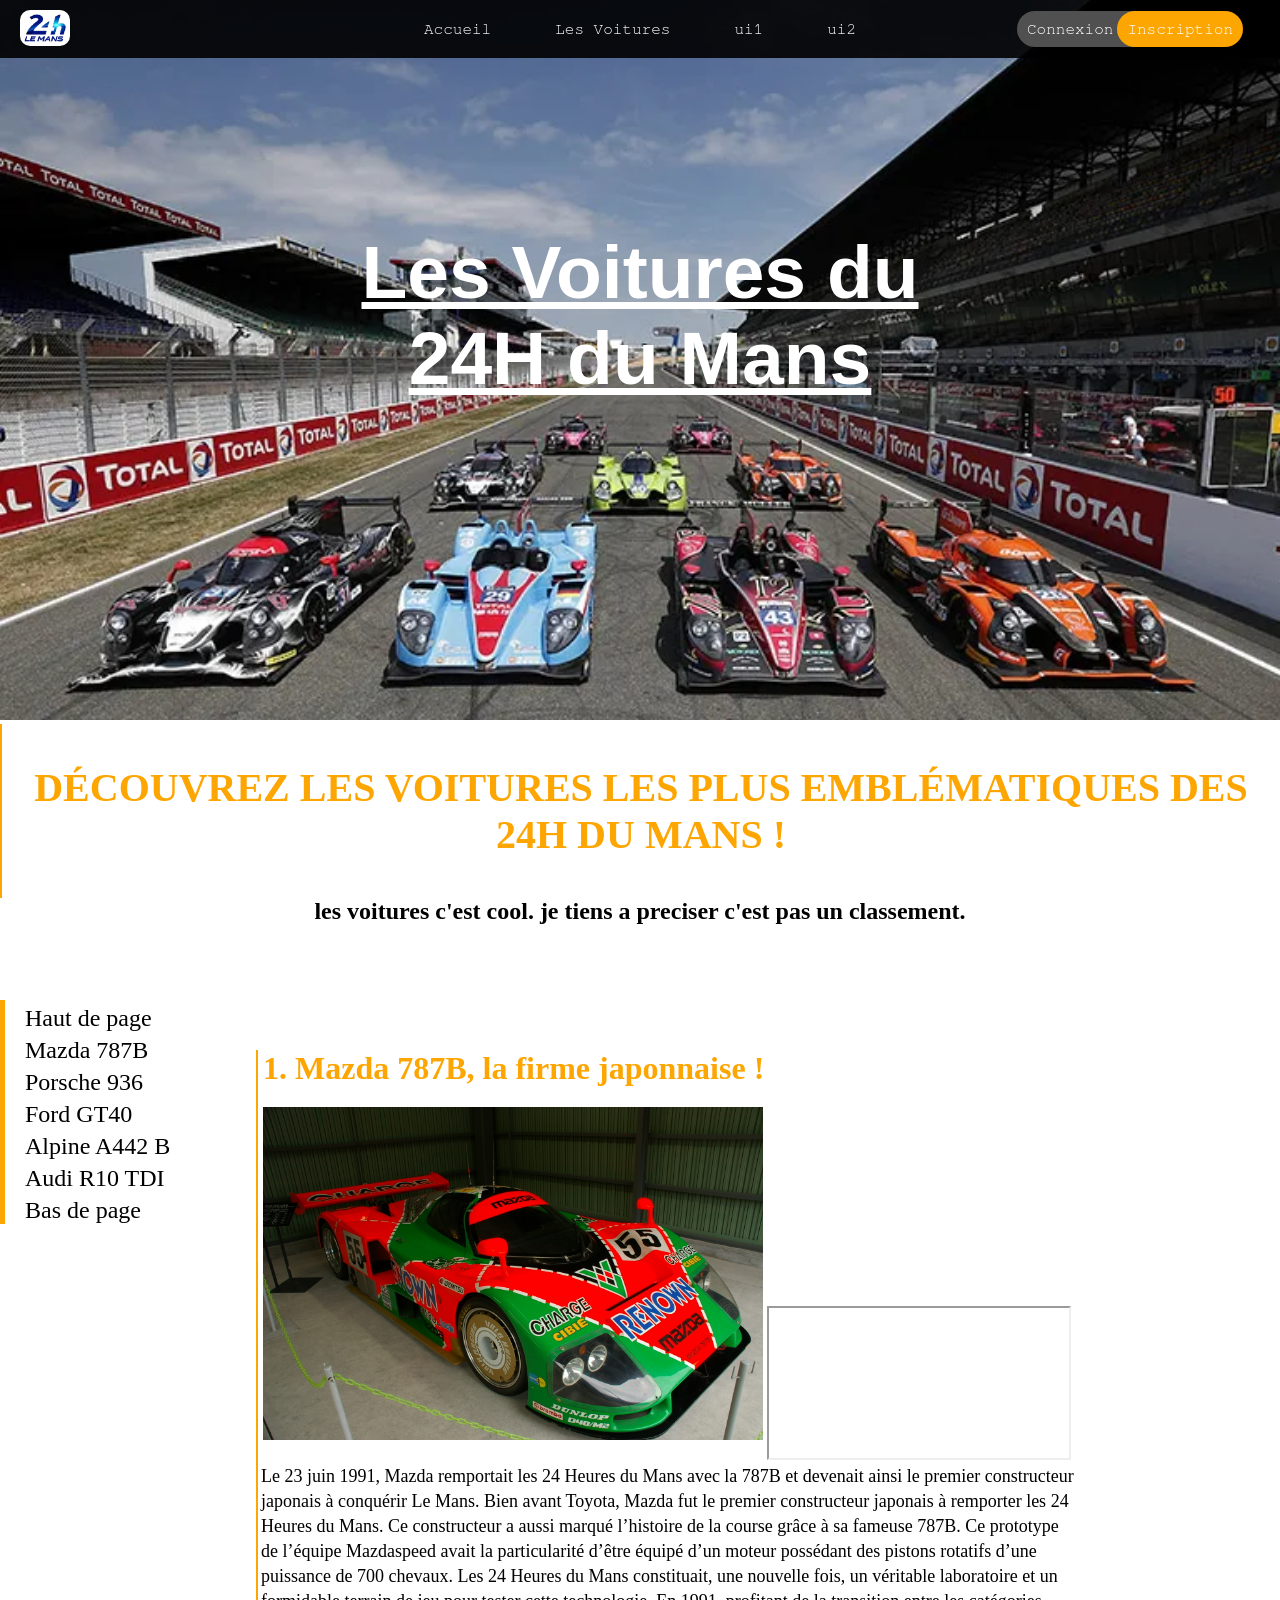
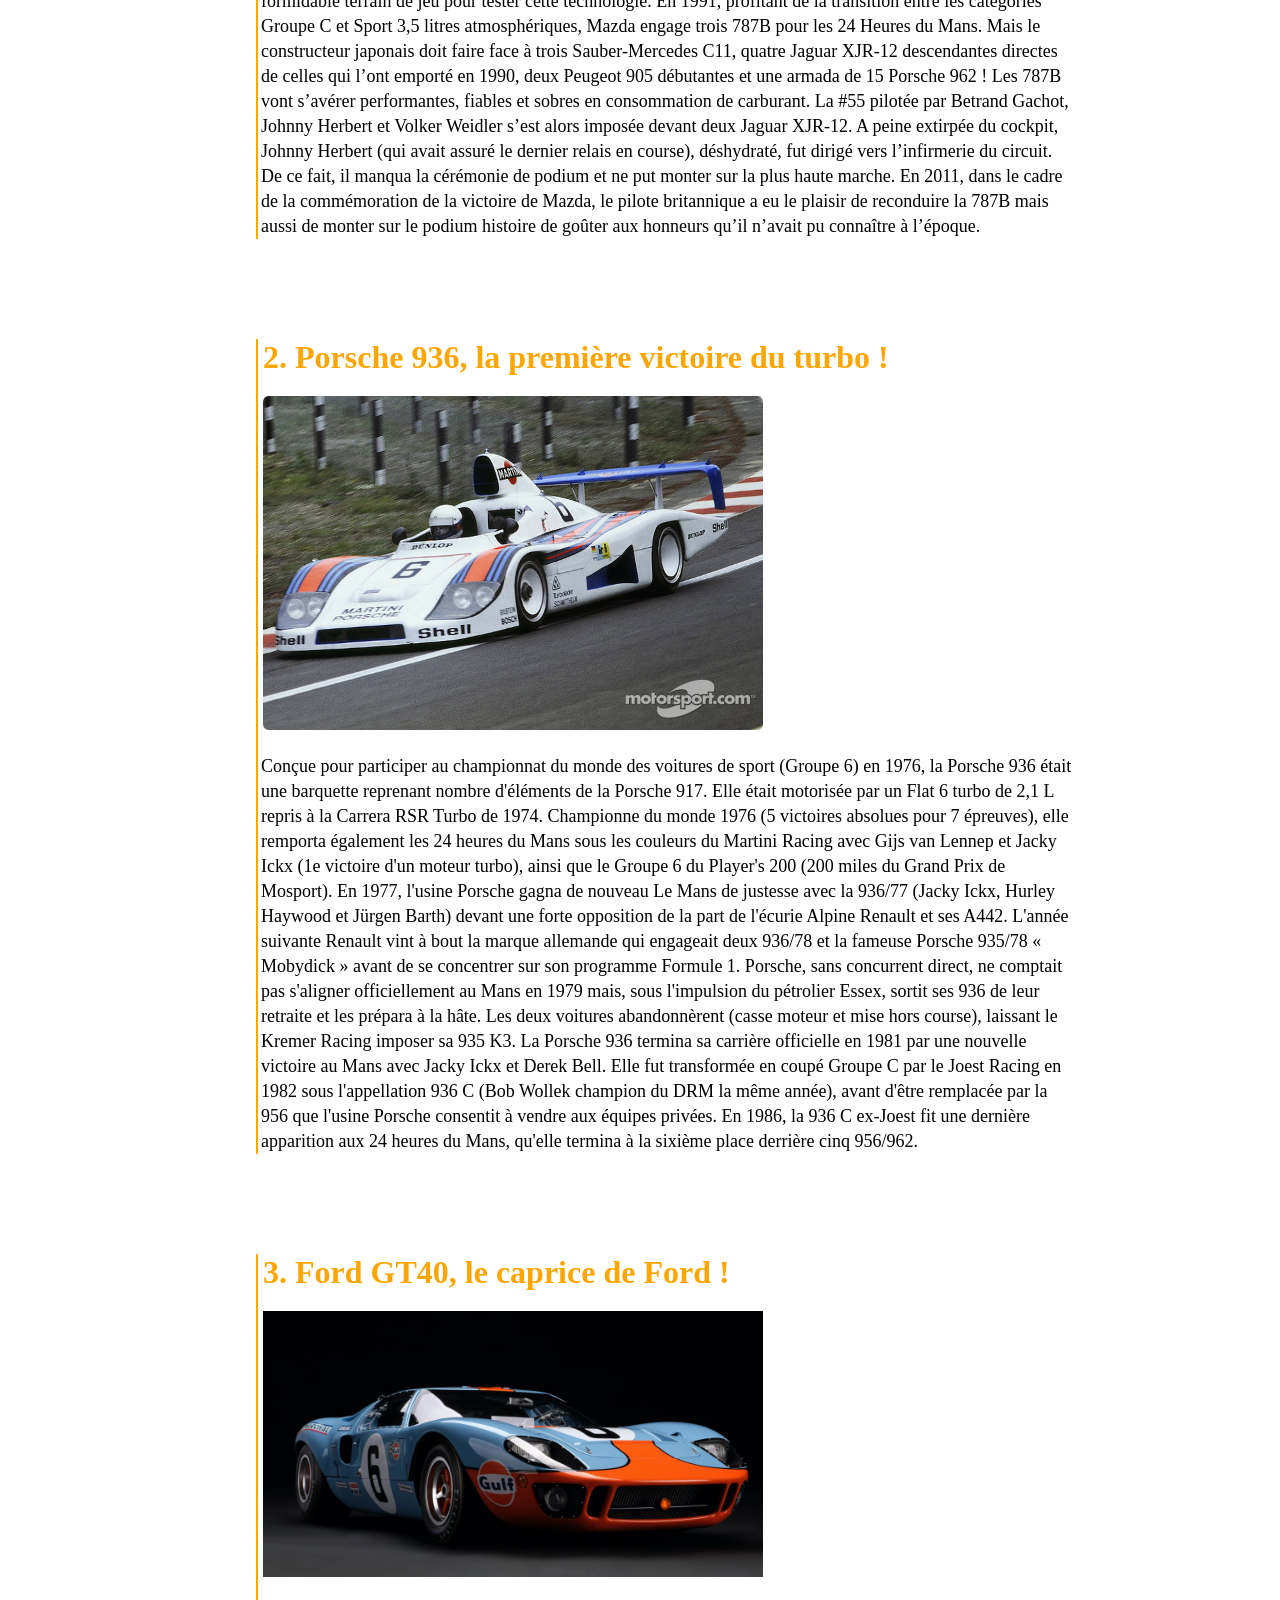
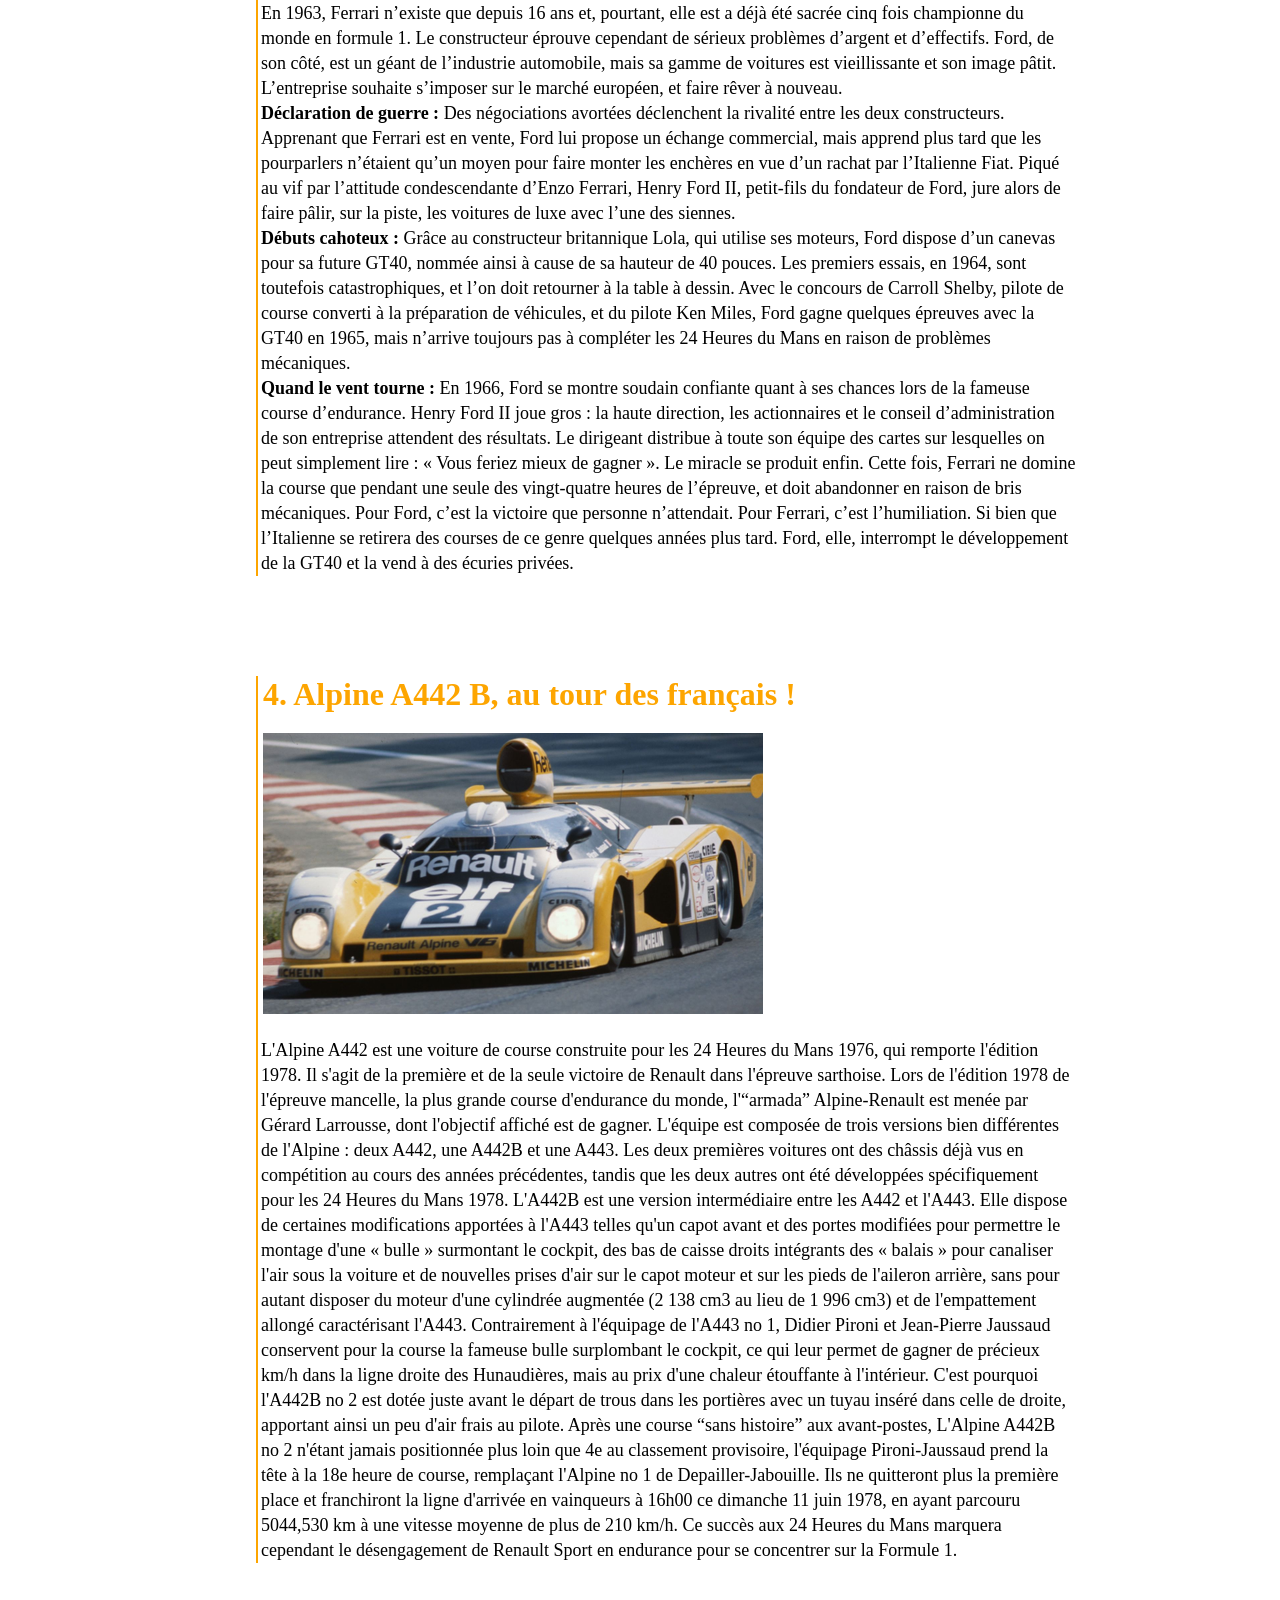
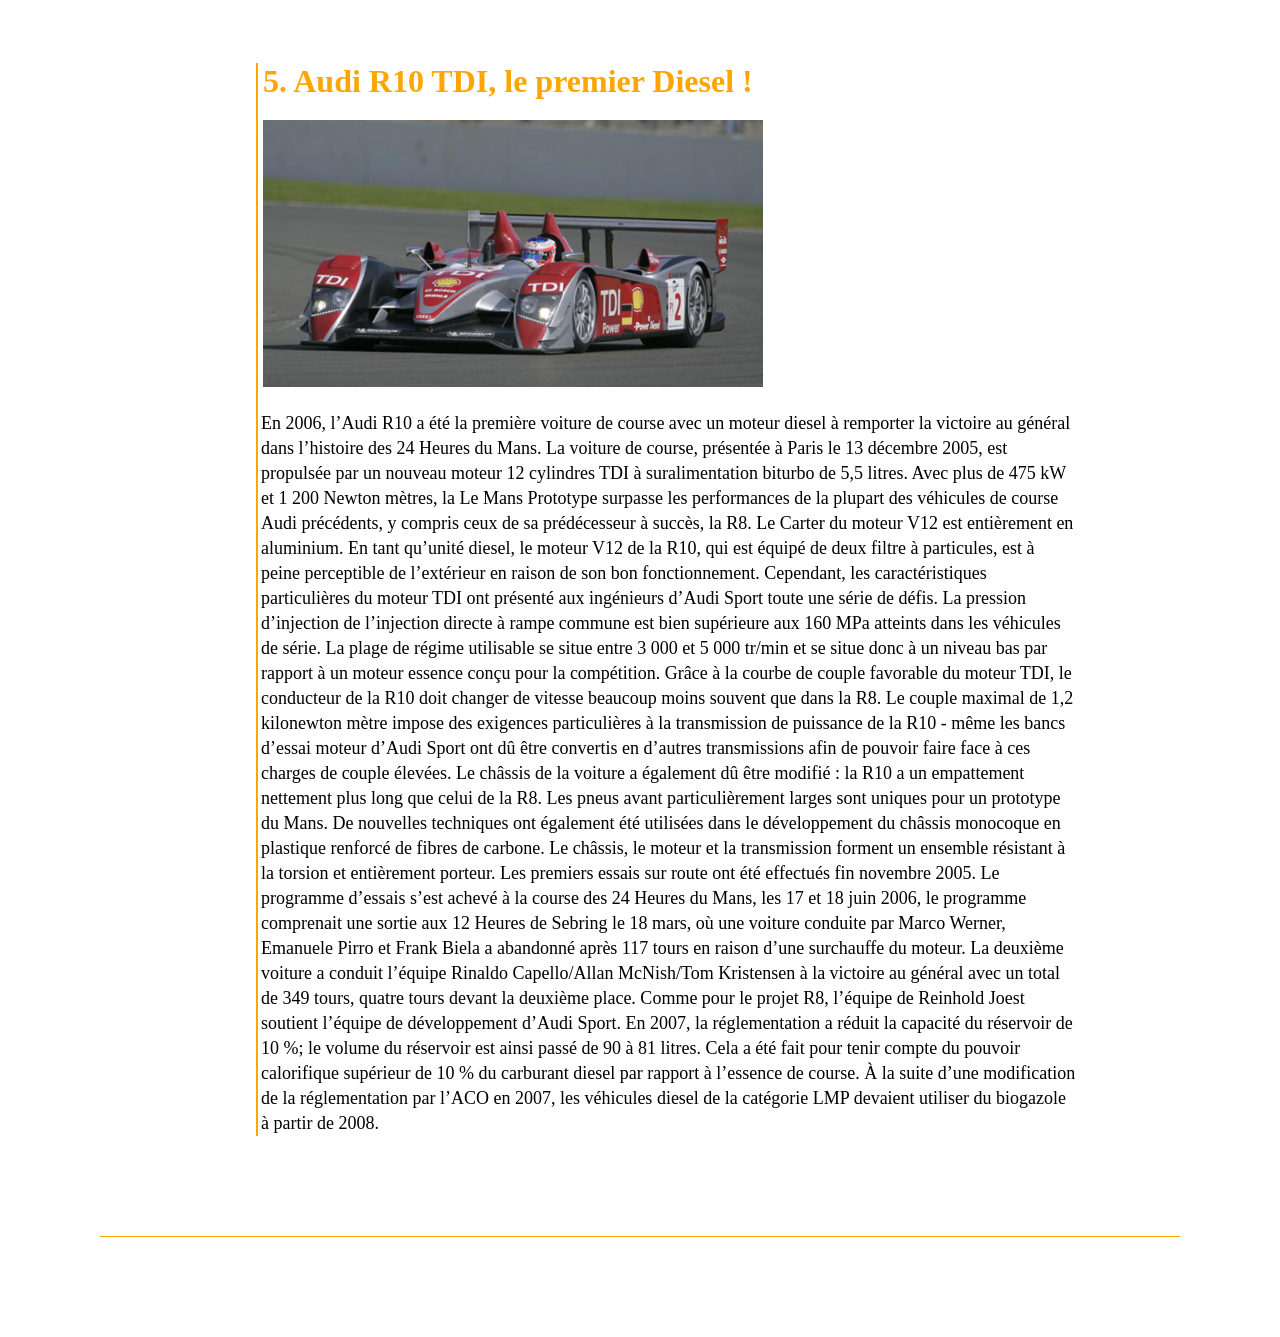
==== index2.html @ d3fdbf61 "Add files via upload" ====
<!DOCTYPE html>
<html lang="en">
<head>
    <link rel="icon" type="image/jpg" href="images/icone.jpg">

    <meta charset="UTF-8">
    <meta name="viewport" content="width=device-width, initial-scale=1.0">
    <link rel="stylesheet" href="Styles/hmm.css">
    <title>Les Voitures</title>
</head>
    <body>
        <nav class="barre_menu">
            <img id="logo_barre" src="images/icone.jpg">
            <a class="menu" href="index.html">Accueil</a>
            <a class="menu" href="index2.html">Les Voitures</a>
            <a class="menu" href="index3.html">ui1</a>
            <a class="menu" href="index4.html">ui2</a>
            <div class="formulaire">
                <a id="log_in" href="index_connexion.html">Connexion</a>
                <a id="sign_up" href="index_inscription.html">Inscription</a>
            </div>
        </nav>
    <div class="Page">
        <img class="img_page" src="images/Voituresfond.webp">
        <h1 class="titre"><strong>Les Voitures du 24H du Mans</strong></h1>
        <h2 class="sous_titre">DÉCOUVREZ LES VOITURES LES PLUS EMBLÉMATIQUES DES 24H DU MANS !</h2>
        <p class="sous_para"><strong>les voitures c'est cool. je tiens a preciser c'est pas un classement.</strong></p1>

    </div>
    <div class="sommaire">
        <a href="#">Haut de page</a>
        <a href="#voiture1">Mazda 787B</a>
        <a href="#voiture2">Porsche 936</a>
        <a href="#voiture3">Ford GT40</a>
        <a href="#voiture4">Alpine A442 B</a>
        <a href="#voiture5">Audi R10 TDI</a>
        <a href="#bas">Bas de page</a>  
    </div>

    <main id="voitures">
        <article id="voiture1">
            <h3 class="para_titre" >1. Mazda 787B, la firme japonnaise !</h3>
            <img class="img_voitures" src="images/Mazda_787B.jpg">
            <iframe src=""></iframe>
                <p class="para">Le 23 juin 1991, Mazda remportait les 24 Heures du Mans avec la 787B et devenait ainsi le premier constructeur japonais à conquérir Le Mans.
                    Bien avant Toyota, Mazda fut le premier constructeur japonais à remporter les 24 Heures du Mans. Ce constructeur a aussi marqué l’histoire de la course grâce à sa fameuse 787B. Ce prototype de l’équipe Mazdaspeed avait la particularité d’être équipé d’un moteur possédant des pistons rotatifs d’une puissance de 700 chevaux. Les 24 Heures du Mans constituait, une nouvelle fois, un véritable laboratoire et un formidable terrain de jeu pour tester cette technologie.
                    En 1991, profitant de la transition entre les catégories Groupe C et Sport 3,5 litres atmosphériques, Mazda engage trois 787B pour les 24 Heures du Mans. Mais le constructeur japonais doit faire face à trois Sauber-Mercedes C11, quatre Jaguar XJR-12 descendantes directes de celles qui l’ont emporté en 1990, deux Peugeot 905 débutantes et une armada de 15 Porsche 962 ! Les 787B vont s’avérer performantes, fiables et sobres en consommation de carburant. La #55 pilotée par Betrand Gachot, Johnny Herbert et Volker Weidler s’est alors imposée devant deux Jaguar XJR-12. A peine extirpée du cockpit, Johnny Herbert (qui avait assuré le dernier relais en course), déshydraté, fut dirigé vers l’infirmerie du circuit. De ce fait, il manqua la cérémonie de podium et ne put monter sur la plus haute marche. En 2011, dans le cadre de la commémoration de la victoire de Mazda, le pilote britannique a eu le plaisir de reconduire la 787B mais aussi de monter sur le podium histoire de goûter aux honneurs qu’il n’avait pu connaître à l’époque.
             </p>
        </article>

        <article id="voiture2">
            <h3 class="para_titre" >2. Porsche 936, la première victoire du turbo !</h3>
            <img class="img_voitures" src="images/porsche_936.jpg">
                <p class="para">Conçue pour participer au championnat du monde des voitures de sport (Groupe 6) en 1976, la Porsche 936 était une barquette reprenant nombre d'éléments de la Porsche 917.

                    Elle était motorisée par un Flat 6 turbo de 2,1 L repris à la Carrera RSR Turbo de 1974. Championne du monde 1976 (5 victoires absolues pour 7 épreuves), elle remporta également les 24 heures du Mans sous les couleurs du Martini Racing avec Gijs van Lennep et Jacky Ickx (1e victoire d'un moteur turbo), ainsi que le Groupe 6 du Player's 200 (200 miles du Grand Prix de Mosport).
                    
                    En 1977, l'usine Porsche gagna de nouveau Le Mans de justesse avec la 936/77 (Jacky Ickx, Hurley Haywood et Jürgen Barth) devant une forte opposition de la part de l'écurie Alpine Renault et ses A442. L'année suivante Renault vint à bout la marque allemande qui engageait deux 936/78 et la fameuse Porsche 935/78 « Mobydick » avant de se concentrer sur son programme Formule 1.
                    
                    Porsche, sans concurrent direct, ne comptait pas s'aligner officiellement au Mans en 1979 mais, sous l'impulsion du pétrolier Essex, sortit ses 936 de leur retraite et les prépara à la hâte. Les deux voitures abandonnèrent (casse moteur et mise hors course), laissant le Kremer Racing imposer sa 935 K3.
                    
                    La Porsche 936 termina sa carrière officielle en 1981 par une nouvelle victoire au Mans avec Jacky Ickx et Derek Bell. Elle fut transformée en coupé Groupe C par le Joest Racing en 1982 sous l'appellation 936 C (Bob Wollek champion du DRM la même année), avant d'être remplacée par la 956 que l'usine Porsche consentit à vendre aux équipes privées.
                    
                    En 1986, la 936 C ex-Joest fit une dernière apparition aux 24 heures du Mans, qu'elle termina à la sixième place derrière cinq 956/962.

                </p>
        </article>

        <article id="voiture3">
            <h3 class="para_titre" >3. Ford GT40, le caprice de Ford !</h3>
            <img class="img_voitures" src="images/ford_gt40.jpg">
                <p class="para">En 1963, Ferrari n’existe que depuis 16 ans et, pourtant, elle est a déjà été sacrée cinq fois championne du monde en formule 1. Le constructeur éprouve cependant de sérieux problèmes d’argent et d’effectifs.

                    Ford, de son côté, est un géant de l’industrie automobile, mais sa gamme de voitures est vieillissante et son image pâtit. L’entreprise souhaite s’imposer sur le marché européen, et faire rêver à nouveau.
                    <br>
                    <strong>Déclaration de guerre : </strong>
                    Des négociations avortées déclenchent la rivalité entre les deux constructeurs. Apprenant que Ferrari est en vente, Ford lui propose un échange commercial, mais apprend plus tard que les pourparlers n’étaient qu’un moyen pour faire monter les enchères en vue d’un rachat par l’Italienne Fiat. Piqué au vif par l’attitude condescendante d’Enzo Ferrari, Henry Ford II, petit-fils du fondateur de Ford, jure alors de faire pâlir, sur la piste, les voitures de luxe avec l’une des siennes.
                    <br>
                    <strong>Débuts cahoteux : </strong>
                    Grâce au constructeur britannique Lola, qui utilise ses moteurs, Ford dispose d’un canevas pour sa future GT40, nommée ainsi à cause de sa hauteur de 40 pouces. Les premiers essais, en 1964, sont toutefois catastrophiques, et l’on doit retourner à la table à dessin.
                    
                    Avec le concours de Carroll Shelby, pilote de course converti à la préparation de véhicules, et du pilote Ken Miles, Ford gagne quelques épreuves avec la GT40 en 1965, mais n’arrive toujours pas à compléter les 24 Heures du Mans en raison de problèmes mécaniques.
                    <br>
                    <strong>Quand le vent tourne : </strong> 
                    En 1966, Ford se montre soudain confiante quant à ses chances lors de la fameuse course d’endurance. Henry Ford II joue gros : la haute direction, les actionnaires et le conseil d’administration de son entreprise attendent des résultats. Le dirigeant distribue à toute son équipe des cartes sur lesquelles on peut simplement lire : « Vous feriez mieux de gagner ».
                    
                    Le miracle se produit enfin. Cette fois, Ferrari ne domine la course que pendant une seule des vingt-quatre heures de l’épreuve, et doit abandonner en raison de bris mécaniques. Pour Ford, c’est la victoire que personne n’attendait. Pour Ferrari, c’est l’humiliation. Si bien que l’Italienne se retirera des courses de ce genre quelques années plus tard.
                    
                    Ford, elle, interrompt le développement de la GT40 et la vend à des écuries privées.
                    
                </p>
        </article>

        <article id="voiture4">
            <h3 class="para_titre" >4. Alpine A442 B, au tour des français !</h3>
            <img class="img_voitures" src="images/Alpine_A442B.jpg">
                <p class="para">L'Alpine A442 est une voiture de course construite pour les 24 Heures du Mans 1976, qui remporte l'édition 1978. Il s'agit de la première et de la seule victoire de Renault dans l'épreuve sarthoise.

                    Lors de l'édition 1978 de l'épreuve mancelle, la plus grande course d'endurance du monde, l'“armada” Alpine-Renault est menée par Gérard Larrousse, dont l'objectif affiché est de gagner. L'équipe est composée de trois versions bien différentes de l'Alpine : deux A442, une A442B et une A443. Les deux premières voitures ont des châssis déjà vus en compétition au cours des années précédentes, tandis que les deux autres ont été développées spécifiquement pour les 24 Heures du Mans 1978.
                    
                    L'A442B est une version intermédiaire entre les A442 et l'A443. Elle dispose de certaines modifications apportées à l'A443 telles qu'un capot avant et des portes modifiées pour permettre le montage d'une « bulle » surmontant le cockpit, des bas de caisse droits intégrants des « balais » pour canaliser l'air sous la voiture et de nouvelles prises d'air sur le capot moteur et sur les pieds de l'aileron arrière, sans pour autant disposer du moteur d'une cylindrée augmentée (2 138 cm3 au lieu de 1 996 cm3) et de l'empattement allongé caractérisant l'A443.
                    
                    Contrairement à l'équipage de l'A443 no 1, Didier Pironi et Jean-Pierre Jaussaud conservent pour la course la fameuse bulle surplombant le cockpit, ce qui leur permet de gagner de précieux km/h dans la ligne droite des Hunaudières, mais au prix d'une chaleur étouffante à l'intérieur. C'est pourquoi l'A442B no 2 est dotée juste avant le départ de trous dans les portières avec un tuyau inséré dans celle de droite, apportant ainsi un peu d'air frais au pilote.
                    
                    Après une course “sans histoire” aux avant-postes, L'Alpine A442B no 2 n'étant jamais positionnée plus loin que 4e au classement provisoire, l'équipage Pironi-Jaussaud prend la tête à la 18e heure de course, remplaçant l'Alpine no 1 de Depailler-Jabouille. Ils ne quitteront plus la première place et franchiront la ligne d'arrivée en vainqueurs à 16h00 ce dimanche 11 juin 1978, en ayant parcouru 5044,530 km à une vitesse moyenne de plus de 210 km/h. Ce succès aux 24 Heures du Mans marquera cependant le désengagement de Renault Sport en endurance pour se concentrer sur la Formule 1.
                    
                </p>
        </article>

        <article id="voiture5">
            <h3 class="para_titre" >5. Audi R10 TDI, le premier Diesel !</h3>
            <img class="img_voitures" src="images/Audi_R10TDI.jpg">
                <p class="para">En 2006, l’Audi R10 a été la première voiture de course avec un moteur diesel à remporter la victoire au général dans l’histoire des 24 Heures du Mans. La voiture de course, présentée à Paris le 13 décembre 2005, est propulsée par un nouveau moteur 12 cylindres TDI à suralimentation biturbo de 5,5 litres. Avec plus de 475 kW et 1 200 Newton mètres, la Le Mans Prototype surpasse les performances de la plupart des véhicules de course Audi précédents, y compris ceux de sa prédécesseur à succès, la R8. Le Carter du moteur V12 est entièrement en aluminium.

                    En tant qu’unité diesel, le moteur V12 de la R10, qui est équipé de deux filtre à particules, est à peine perceptible de l’extérieur en raison de son bon fonctionnement. Cependant, les caractéristiques particulières du moteur TDI ont présenté aux ingénieurs d’Audi Sport toute une série de défis. La pression d’injection de l’injection directe à rampe commune est bien supérieure aux 160 MPa atteints dans les véhicules de série. La plage de régime utilisable se situe entre 3 000 et 5 000 tr/min et se situe donc à un niveau bas par rapport à un moteur essence conçu pour la compétition. Grâce à la courbe de couple favorable du moteur TDI, le conducteur de la R10 doit changer de vitesse beaucoup moins souvent que dans la R8.
                    
                    Le couple maximal de 1,2 kilonewton mètre impose des exigences particulières à la transmission de puissance de la R10 - même les bancs d’essai moteur d’Audi Sport ont dû être convertis en d’autres transmissions afin de pouvoir faire face à ces charges de couple élevées.
                    
                    Le châssis de la voiture a également dû être modifié : la R10 a un empattement nettement plus long que celui de la R8. Les pneus avant particulièrement larges sont uniques pour un prototype du Mans. De nouvelles techniques ont également été utilisées dans le développement du châssis monocoque en plastique renforcé de fibres de carbone. Le châssis, le moteur et la transmission forment un ensemble résistant à la torsion et entièrement porteur.
                    
                    Les premiers essais sur route ont été effectués fin novembre 2005. Le programme d’essais s’est achevé à la course des 24 Heures du Mans, les 17 et 18 juin 2006, le programme comprenait une sortie aux 12 Heures de Sebring le 18 mars, où une voiture conduite par Marco Werner, Emanuele Pirro et Frank Biela a abandonné après 117 tours en raison d’une surchauffe du moteur. La deuxième voiture a conduit l’équipe Rinaldo Capello/Allan McNish/Tom Kristensen à la victoire au général avec un total de 349 tours, quatre tours devant la deuxième place. Comme pour le projet R8, l’équipe de Reinhold Joest soutient l’équipe de développement d’Audi Sport.
                    
                    En 2007, la réglementation a réduit la capacité du réservoir de 10 %; le volume du réservoir est ainsi passé de 90 à 81 litres. Cela a été fait pour tenir compte du pouvoir calorifique supérieur de 10 % du carburant diesel par rapport à l’essence de course. À la suite d’une modification de la réglementation par l’ACO en 2007, les véhicules diesel de la catégorie LMP devaient utiliser du biogazole à partir de 2008.
                    
                </p>
        </article>

        <!-- <article id="voiture2">
            <h3 class="para_titre" >1. Mazda 787B, la firme japonnaise !</h3>
            <img class="img_voitures" src="images/Mazda_787B.jpg">
                <p class="para">
                    
                </p>
        </article>

        <article id="voiture2">
            <h3 class="para_titre" >1. Mazda 787B, la firme japonnaise !</h3>
            <img class="img_voitures" src="images/Mazda_787B.jpg">
                <p class="para">
                    
                </p>
        </article>

        <article id="voiture2">
            <h3 class="para_titre" >1. Mazda 787B, la firme japonnaise !</h3>
            <img class="img_voitures" src="images/Mazda_787B.jpg">
                <p class="para">
                    
                </p>
        </article> -->
    </main>
    </body>
    <footer id="bas">
    
    </footer>

</html>
---- Styles/hmm.css ----
* {
    margin: 0;
    scroll-behavior: smooth;
    scroll-margin-top: 60px;
}

.log_sign{
    background-color: rgb(25, 25, 25);
    
}

.barre_log_sign{
    height: 33px; 
    margin: 25px 50px;
    border-bottom: 1px solid rgb(80, 80, 80);

}

form{
    text-align: center;
    display: block;
    padding: 20px;
    margin: 75px 500px 0px 500px;
    border: 2px solid rgb(80, 80, 80);
    border-radius: 20px;
}
#connexion{
    color: #fda500;
    text-align: center;
    font-family: 'Trebuchet MS', 'Lucida Sans Unicode', 'Lucida Grande', 'Lucida Sans', Arial, sans-serif;
    font-size: x-large;
    margin: 30px 0px 10px 0px;
}
#co_para{
    color: #fff;
    text-align: center;
    font-family: 'Trebuchet MS', 'Lucida Sans Unicode', 'Lucida Grande', 'Lucida Sans', Arial, sans-serif;
    padding-bottom: 15px;
}
#logo_form{
    text-align: center;
    width: 100px;
    border-radius: 20px;
    margin-bottom: 10px;
}
input{
    background-color: rgb(80, 80, 80);
    color: whitesmoke;
    padding: 5px;
    margin: 10px 0px;
    border: 2px solid rgb(80, 80, 80);
    border-radius: 20px;
}
label{
    color: #fff;
    font-family: 'Trebuchet MS', 'Lucida Sans Unicode', 'Lucida Grande', 'Lucida Sans', Arial, sans-serif;
}  
.button{
    background-color: #fda500;
    color: white;
    width: max-content;
    font-family: 'Trebuchet MS', 'Lucida Sans Unicode', 'Lucida Grande', 'Lucida Sans', Arial, sans-serif;
    font-size: large;
    text-align: right;
    margin-left: auto ;
    margin-right: auto ;
    margin-top: 10px;
    margin-bottom: 30px;
    padding: 10px;
    border-radius: 20px;
}
.disabled{
    opacity: 0.6;
    cursor: not-allowed;
}

.compte:link{
    color: rgb(80, 80, 80);
    font-family: 'Trebuchet MS', 'Lucida Sans Unicode', 'Lucida Grande', 'Lucida Sans', Arial, sans-serif;
    text-decoration: none;
}
.compte:hover{
    color: lightgray;
    text-decoration: underline;
}
.compte:visited{
    color: gray;
    text-decoration: none;
}
.barre_menu{
    background: rgba(0, 0, 0, .9); /* fond */
    z-index: 5;
    color: #fff;
    padding: 20px 0px;
    position: fixed; /* Le menu a une position fixe lors de la descente dans la page */
    text-align: center; /* alignement du texte centré */
    width: 100%; /* largeur 100% de la fenêtre */
    top: 0; /* aligné à 0px du haut */
    left: 0; /* aligné à 0px de la gauche */
    }
    .barre_menu  .menu{ 
    padding: 25px 30px; 
    color: #fff; 
    text-decoration: none; 
    height: 33px; 
    font-family: FreeMono, monospace;
    
    }
    .barre_menu  .menu:hover{ 
    background: #fda500;
    transition-duration: 0.2s; 
    }


div.arrow {
    width: 15px;
    height: 15px;
    box-sizing: border-box;
    position: absolute;
    text-decoration: none;
    transform: rotate(-135deg);
    }
       
    .arrow:before{
        content: '';
        width: 100%;
        height: 100%;
        border-width: 3px 3px 0px 0px ;
        border-style: solid;
        border-color: #fafafa;
        transition: .2s ease;
        display: block;
        transform-origin: 100% 0;
    }
    
        
    .arrow:after {
        content: '';
        float: left;
        position: relative;
        top: -100%;
        width: 100%;
        height: 100%;
        border-width: 0px 3px 0px 0px;
        border-style: solid;
        border-color: #fafafa;
        transform-origin: 100% 0;
        transition:.2s ease;
    }
    .arrow:hover::before{
        border-color: #fda500;
        transform: scale(.9);
    }
    .arrow:hover::after {
        transform: rotate(45deg);
        border-color: #fda500;
        height: 130%;
    }
    
        


.Page {
    font-family: 'Trebuchet MS', 'Lucida Sans Unicode', 'Lucida Grande', 'Lucida Sans', Arial, sans-serif;
    text-align: center;
    margin-left: auto;
    margin-right: auto;
}
article{
    display: block;
    border-left: 2px solid #fda500;
    margin-left: 20%;
    margin-bottom: 100px;
    
}

#voitures{
    margin: 0px;
}
#logo_barre{
    z-index: 6;
    width: 50px;
    left: 0;
    margin-top: -10px;
    margin-left: 20px;
    position: fixed;
    border-radius: 10px;
}
.img_page {
    width: 100%;
}
.img_voitures{
    width: 500px;
    padding-bottom: 20px;
    padding-left: 5px;
}

.titre{
    color: white;
    position: absolute;
    top: 35%;
    left: 50%;
    transform: translate(-50%, -50%);
    text-decoration: underline;
    font-family: 'Trebuchet MS', 'Lucida Sans Unicode', 'Lucida Grande', 'Lucida Sans', Arial, sans-serif;
    font-size: 75px;
}


.sous_titre{
    font-family: Candara;
    font-size: 40px;
    color: #fda500;
    border-left: 2px solid #fda500;
    padding: 40px 5px;
}
.sous_para{
    font-family: Candara;
    font-size: x-large;
    margin-left: 20%;
    margin-right: 20%;
    padding-bottom: 75px;
}


.para_titre{
    font-family: Candara;
    font-size: xx-large;
    color: #fda500;
    margin-top: 50px;
    padding-bottom: 20px;
    padding-left: 5px;
}

.para{
    font-family: Candara;
    font-size: large;
    margin-right: 20%;
    margin-bottom: 10px;
    padding-left: 3px;
    line-height: 25px;
}

.sommaire{
    font-family: Candara;
    font-size: x-large;
    position: sticky;
    top: 75px;
    float: left;
    border-left: 5px solid #fda500;

    }
    .sommaire a{    
        display: block; 
    }
    .sommaire a:link{
        color: black;
        text-decoration: none;
        padding-left: 20px;
        padding-top: 5px;
    }
    .sommaire a:hover{
        color: white;
        background-color: #fda500;
        padding: 5px 5px 5px 20px;
    }

.formulaire{ 
    z-index: 5;
    color: #fff;
    padding: 20px 0px;
    position: fixed; 
    text-align: center; 
    width: 300px; 
    top: 0; 
    right: 0; 
    }
    .formulaire a{
        color: #fff; 
        text-decoration: none;  
        font-family: FreeMono, monospace;
        padding-left: 10px;

    }
    .formulaire #log_in{
        z-index: 5;
        background-color:  rgb(80, 80, 80);
        padding: 10px 40px 10px 10px;
        border-radius: 20px;
        text-align: center;
        margin-right: -40px;
    }
    .formulaire #log_in:hover{
        background-color: #fd7d00;
        transition-duration: 0.4s;
    }
    .formulaire #sign_up{
        z-index: 6;
        background-color:  rgb(253, 165, 0);
        padding: 10px 10px 10px 10px;
        border-radius: 20px;
        text-align: center;
    }
    .formulaire #sign_up:hover{
        background-color: #fd7d00;
        transition-duration: 0.4s;
    }

footer{
    margin: 100px 100px;
    border-top: 1px solid #fda500;

}
ul{
    color: red;
    font-family: 'Trebuchet MS', 'Lucida Sans Unicode', 'Lucida Grande', 'Lucida Sans', Arial, sans-serif;
}
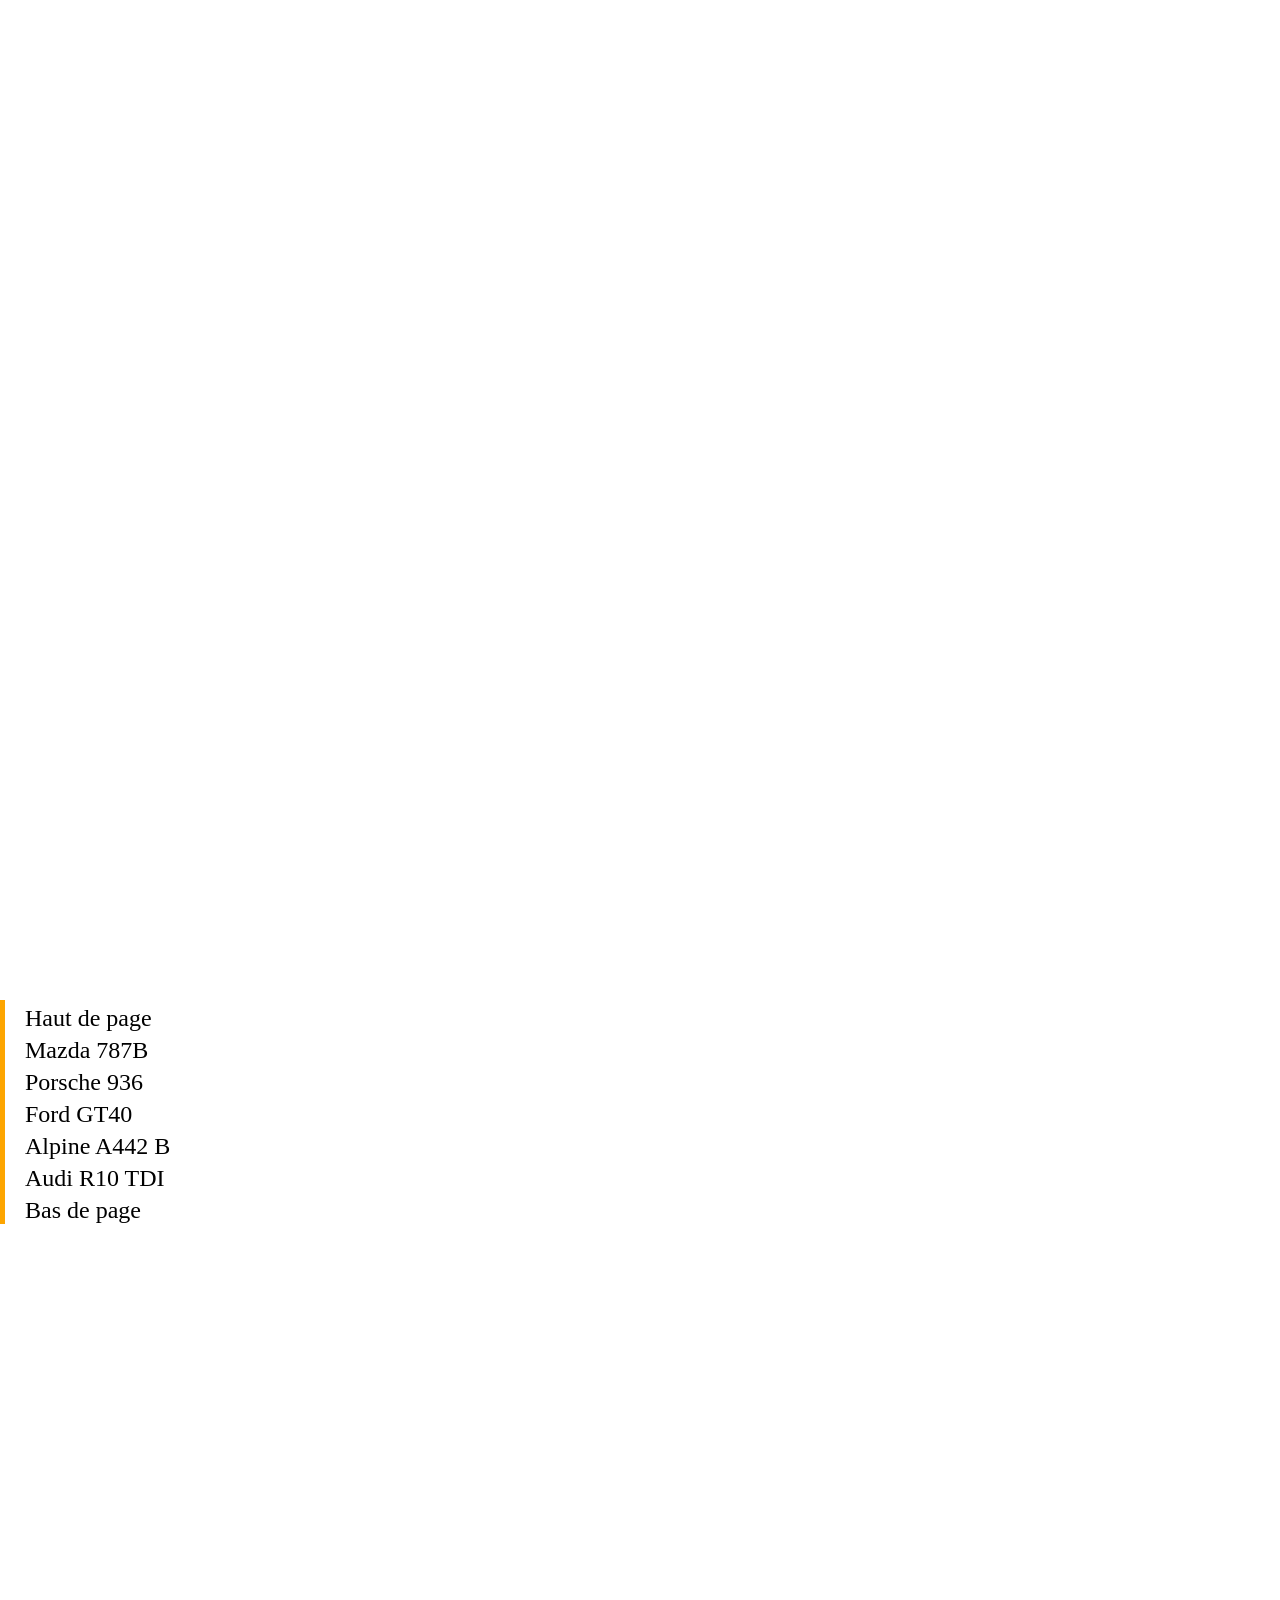
==== commit e4ab9ea1: "Add files via upload" ====
--- a/index2.html
+++ b/index2.html
@@ -1,5 +1,6 @@
 <!DOCTYPE html>
 <html lang="en">
+
 <head>
     <link rel="icon" type="image/jpg" href="images/icone.jpg">
 
@@ -7,20 +8,25 @@
     <meta name="viewport" content="width=device-width, initial-scale=1.0">
     <link rel="stylesheet" href="Styles/hmm.css">
     <title>Les Voitures</title>
+    <link href="https://unpkg.com/aos@2.3.1/dist/aos.css" rel="stylesheet">
 </head>
-    <body>
-        <nav class="barre_menu">
-            <img id="logo_barre" src="images/icone.jpg">
-            <a class="menu" href="index.html">Accueil</a>
-            <a class="menu" href="index2.html">Les Voitures</a>
-            <a class="menu" href="index3.html">ui1</a>
-            <a class="menu" href="index4.html">ui2</a>
-            <div class="formulaire">
-                <a id="log_in" href="index_connexion.html">Connexion</a>
-                <a id="sign_up" href="index_inscription.html">Inscription</a>
-            </div>
-        </nav>
-    <div class="Page">
+
+<body>
+    <nav class="barre_menu" data-aos="fade-down" data-aos-duration="500">
+        <button type="button" onclick="menuTel()">☰</button>
+        <img id="logo_barre" src="images/icone.jpg">
+        <div id="menu" data-aos="fade-down" data-aos-duration="500">
+            <a href="index.html">Accueil</a>
+            <a href="index2.html">Les Voitures</a>
+            <a href="index3.html">La gallerie</a>
+            <a href="index4.html">Quelques Stats</a>
+        </div>
+        <div class="formulaire">
+            <a id="log_in" href="index_connexion.html">Connexion</a>
+            <a id="sign_up" href="index_inscription.html">Inscription</a>
+        </div>
+    </nav>
+    <div class="Page" data-aos="zoom-in" data-aos-duration="500">
         <img class="img_page" src="images/Voituresfond.webp">
         <h1 class="titre"><strong>Les Voitures du 24H du Mans</strong></h1>
         <h2 class="sous_titre">DÉCOUVREZ LES VOITURES LES PLUS EMBLÉMATIQUES DES 24H DU MANS !</h2>
@@ -34,124 +40,128 @@
         <a href="#voiture3">Ford GT40</a>
         <a href="#voiture4">Alpine A442 B</a>
         <a href="#voiture5">Audi R10 TDI</a>
-        <a href="#bas">Bas de page</a>  
+        <a href="#bas">Bas de page</a>
     </div>
 
     <main id="voitures">
-        <article id="voiture1">
-            <h3 class="para_titre" >1. Mazda 787B, la firme japonnaise !</h3>
+        <article id="voiture1" data-aos="fade-right">
+            <h3 class="para_titre">1. Mazda 787B, la firme japonnaise !</h3>
             <img class="img_voitures" src="images/Mazda_787B.jpg">
-            <iframe src=""></iframe>
-                <p class="para">Le 23 juin 1991, Mazda remportait les 24 Heures du Mans avec la 787B et devenait ainsi le premier constructeur japonais à conquérir Le Mans.
-                    Bien avant Toyota, Mazda fut le premier constructeur japonais à remporter les 24 Heures du Mans. Ce constructeur a aussi marqué l’histoire de la course grâce à sa fameuse 787B. Ce prototype de l’équipe Mazdaspeed avait la particularité d’être équipé d’un moteur possédant des pistons rotatifs d’une puissance de 700 chevaux. Les 24 Heures du Mans constituait, une nouvelle fois, un véritable laboratoire et un formidable terrain de jeu pour tester cette technologie.
-                    En 1991, profitant de la transition entre les catégories Groupe C et Sport 3,5 litres atmosphériques, Mazda engage trois 787B pour les 24 Heures du Mans. Mais le constructeur japonais doit faire face à trois Sauber-Mercedes C11, quatre Jaguar XJR-12 descendantes directes de celles qui l’ont emporté en 1990, deux Peugeot 905 débutantes et une armada de 15 Porsche 962 ! Les 787B vont s’avérer performantes, fiables et sobres en consommation de carburant. La #55 pilotée par Betrand Gachot, Johnny Herbert et Volker Weidler s’est alors imposée devant deux Jaguar XJR-12. A peine extirpée du cockpit, Johnny Herbert (qui avait assuré le dernier relais en course), déshydraté, fut dirigé vers l’infirmerie du circuit. De ce fait, il manqua la cérémonie de podium et ne put monter sur la plus haute marche. En 2011, dans le cadre de la commémoration de la victoire de Mazda, le pilote britannique a eu le plaisir de reconduire la 787B mais aussi de monter sur le podium histoire de goûter aux honneurs qu’il n’avait pu connaître à l’époque.
-             </p>
+            <div class="sound_class">
+                <h3 class="sound_title">Écoute le son !!!</h3>
+                <iframe class="sound" src="https://www.youtube.com/embed/-EYE2d9iR0I?si=aK9_m3-uoureZdh0" title="YouTube video player" frameborder="0" allow="accelerometer; autoplay; clipboard-write; encrypted-media; gyroscope; picture-in-picture; web-share" allowfullscreen></iframe>
+            </div>
+
+            <p class="para">Le 23 juin 1991, Mazda remportait les 24 Heures du Mans avec la 787B et devenait ainsi le premier constructeur japonais à conquérir Le Mans. Bien avant Toyota, Mazda fut le premier constructeur japonais à remporter les 24 Heures du Mans. Ce
+                constructeur a aussi marqué l’histoire de la course grâce à sa fameuse 787B. Ce prototype de l’équipe Mazdaspeed avait la particularité d’être équipé d’un moteur possédant des pistons rotatifs d’une puissance de 700 chevaux. Les 24 Heures
+                du Mans constituait, une nouvelle fois, un véritable laboratoire et un formidable terrain de jeu pour tester cette technologie. En 1991, profitant de la transition entre les catégories Groupe C et Sport 3,5 litres atmosphériques, Mazda
+                engage trois 787B pour les 24 Heures du Mans. Mais le constructeur japonais doit faire face à trois Sauber-Mercedes C11, quatre Jaguar XJR-12 descendantes directes de celles qui l’ont emporté en 1990, deux Peugeot 905 débutantes et une
+                armada de 15 Porsche 962 ! Les 787B vont s’avérer performantes, fiables et sobres en consommation de carburant. La #55 pilotée par Betrand Gachot, Johnny Herbert et Volker Weidler s’est alors imposée devant deux Jaguar XJR-12. A peine
+                extirpée du cockpit, Johnny Herbert (qui avait assuré le dernier relais en course), déshydraté, fut dirigé vers l’infirmerie du circuit. De ce fait, il manqua la cérémonie de podium et ne put monter sur la plus haute marche. En 2011, dans
+                le cadre de la commémoration de la victoire de Mazda, le pilote britannique a eu le plaisir de reconduire la 787B mais aussi de monter sur le podium histoire de goûter aux honneurs qu’il n’avait pu connaître à l’époque.
+            </p>
         </article>
 
-        <article id="voiture2">
-            <h3 class="para_titre" >2. Porsche 936, la première victoire du turbo !</h3>
+        <article id="voiture2" data-aos="fade-right">
+            <h3 class="para_titre">2. Porsche 936, la première victoire du turbo !</h3>
             <img class="img_voitures" src="images/porsche_936.jpg">
-                <p class="para">Conçue pour participer au championnat du monde des voitures de sport (Groupe 6) en 1976, la Porsche 936 était une barquette reprenant nombre d'éléments de la Porsche 917.
+            <div class="sound_class">
+                <h3 class="sound_title">Écoute le son !!!</h3>
+                <iframe class="sound" src="https://www.youtube.com/embed/cNs-DwyDUho?si=_9FgQAU4ZLa4oRNo" title="YouTube video player" frameborder="0" allow="accelerometer; autoplay; clipboard-write; encrypted-media; gyroscope; picture-in-picture; web-share" allowfullscreen></iframe>
+            </div>
 
-                    Elle était motorisée par un Flat 6 turbo de 2,1 L repris à la Carrera RSR Turbo de 1974. Championne du monde 1976 (5 victoires absolues pour 7 épreuves), elle remporta également les 24 heures du Mans sous les couleurs du Martini Racing avec Gijs van Lennep et Jacky Ickx (1e victoire d'un moteur turbo), ainsi que le Groupe 6 du Player's 200 (200 miles du Grand Prix de Mosport).
-                    
-                    En 1977, l'usine Porsche gagna de nouveau Le Mans de justesse avec la 936/77 (Jacky Ickx, Hurley Haywood et Jürgen Barth) devant une forte opposition de la part de l'écurie Alpine Renault et ses A442. L'année suivante Renault vint à bout la marque allemande qui engageait deux 936/78 et la fameuse Porsche 935/78 « Mobydick » avant de se concentrer sur son programme Formule 1.
-                    
-                    Porsche, sans concurrent direct, ne comptait pas s'aligner officiellement au Mans en 1979 mais, sous l'impulsion du pétrolier Essex, sortit ses 936 de leur retraite et les prépara à la hâte. Les deux voitures abandonnèrent (casse moteur et mise hors course), laissant le Kremer Racing imposer sa 935 K3.
-                    
-                    La Porsche 936 termina sa carrière officielle en 1981 par une nouvelle victoire au Mans avec Jacky Ickx et Derek Bell. Elle fut transformée en coupé Groupe C par le Joest Racing en 1982 sous l'appellation 936 C (Bob Wollek champion du DRM la même année), avant d'être remplacée par la 956 que l'usine Porsche consentit à vendre aux équipes privées.
-                    
-                    En 1986, la 936 C ex-Joest fit une dernière apparition aux 24 heures du Mans, qu'elle termina à la sixième place derrière cinq 956/962.
+            <p class="para">Conçue pour participer au championnat du monde des voitures de sport (Groupe 6) en 1976, la Porsche 936 était une barquette reprenant nombre d'éléments de la Porsche 917. Elle était motorisée par un Flat 6 turbo de 2,1 L repris à la Carrera
+                RSR Turbo de 1974. Championne du monde 1976 (5 victoires absolues pour 7 épreuves), elle remporta également les 24 heures du Mans sous les couleurs du Martini Racing avec Gijs van Lennep et Jacky Ickx (1e victoire d'un moteur turbo), ainsi
+                que le Groupe 6 du Player's 200 (200 miles du Grand Prix de Mosport). En 1977, l'usine Porsche gagna de nouveau Le Mans de justesse avec la 936/77 (Jacky Ickx, Hurley Haywood et Jürgen Barth) devant une forte opposition de la part de l'écurie
+                Alpine Renault et ses A442. L'année suivante Renault vint à bout la marque allemande qui engageait deux 936/78 et la fameuse Porsche 935/78 « Mobydick » avant de se concentrer sur son programme Formule 1. Porsche, sans concurrent direct,
+                ne comptait pas s'aligner officiellement au Mans en 1979 mais, sous l'impulsion du pétrolier Essex, sortit ses 936 de leur retraite et les prépara à la hâte. Les deux voitures abandonnèrent (casse moteur et mise hors course), laissant
+                le Kremer Racing imposer sa 935 K3. La Porsche 936 termina sa carrière officielle en 1981 par une nouvelle victoire au Mans avec Jacky Ickx et Derek Bell. Elle fut transformée en coupé Groupe C par le Joest Racing en 1982 sous l'appellation
+                936 C (Bob Wollek champion du DRM la même année), avant d'être remplacée par la 956 que l'usine Porsche consentit à vendre aux équipes privées. En 1986, la 936 C ex-Joest fit une dernière apparition aux 24 heures du Mans, qu'elle termina
+                à la sixième place derrière cinq 956/962.
 
-                </p>
+            </p>
         </article>
 
-        <article id="voiture3">
-            <h3 class="para_titre" >3. Ford GT40, le caprice de Ford !</h3>
+        <article id="voiture3" data-aos="fade-right">
+            <h3 class="para_titre">3. Ford GT40, le caprice de Ford !</h3>
             <img class="img_voitures" src="images/ford_gt40.jpg">
-                <p class="para">En 1963, Ferrari n’existe que depuis 16 ans et, pourtant, elle est a déjà été sacrée cinq fois championne du monde en formule 1. Le constructeur éprouve cependant de sérieux problèmes d’argent et d’effectifs.
+            <div class="sound_class">
+                <h3 class="sound_title">Écoute le son !!!</h3>
+                <iframe class="sound" src="https://www.youtube.com/embed/sssG9VPlL90?si=TgR4N0g86gZ4a70M" title="YouTube video player" frameborder="0" allow="accelerometer; autoplay; clipboard-write; encrypted-media; gyroscope; picture-in-picture; web-share" allowfullscreen></iframe>
+            </div>
+            <p class="para">En 1963, Ferrari n’existe que depuis 16 ans et, pourtant, elle est a déjà été sacrée cinq fois championne du monde en formule 1. Le constructeur éprouve cependant de sérieux problèmes d’argent et d’effectifs. Ford, de son côté, est un géant
+                de l’industrie automobile, mais sa gamme de voitures est vieillissante et son image pâtit. L’entreprise souhaite s’imposer sur le marché européen, et faire rêver à nouveau.
+                <br>
+                <strong>Déclaration de guerre : </strong> Des négociations avortées déclenchent la rivalité entre les deux constructeurs. Apprenant que Ferrari est en vente, Ford lui propose un échange commercial, mais apprend plus tard que les pourparlers
+                n’étaient qu’un moyen pour faire monter les enchères en vue d’un rachat par l’Italienne Fiat. Piqué au vif par l’attitude condescendante d’Enzo Ferrari, Henry Ford II, petit-fils du fondateur de Ford, jure alors de faire pâlir, sur la
+                piste, les voitures de luxe avec l’une des siennes.
+                <br>
+                <strong>Débuts cahoteux : </strong> Grâce au constructeur britannique Lola, qui utilise ses moteurs, Ford dispose d’un canevas pour sa future GT40, nommée ainsi à cause de sa hauteur de 40 pouces. Les premiers essais, en 1964, sont toutefois
+                catastrophiques, et l’on doit retourner à la table à dessin. Avec le concours de Carroll Shelby, pilote de course converti à la préparation de véhicules, et du pilote Ken Miles, Ford gagne quelques épreuves avec la GT40 en 1965, mais n’arrive
+                toujours pas à compléter les 24 Heures du Mans en raison de problèmes mécaniques.
+                <br>
+                <strong>Quand le vent tourne : </strong> En 1966, Ford se montre soudain confiante quant à ses chances lors de la fameuse course d’endurance. Henry Ford II joue gros : la haute direction, les actionnaires et le conseil d’administration
+                de son entreprise attendent des résultats. Le dirigeant distribue à toute son équipe des cartes sur lesquelles on peut simplement lire : « Vous feriez mieux de gagner ». Le miracle se produit enfin. Cette fois, Ferrari ne domine la course
+                que pendant une seule des vingt-quatre heures de l’épreuve, et doit abandonner en raison de bris mécaniques. Pour Ford, c’est la victoire que personne n’attendait. Pour Ferrari, c’est l’humiliation. Si bien que l’Italienne se retirera
+                des courses de ce genre quelques années plus tard. Ford, elle, interrompt le développement de la GT40 et la vend à des écuries privées.
 
-                    Ford, de son côté, est un géant de l’industrie automobile, mais sa gamme de voitures est vieillissante et son image pâtit. L’entreprise souhaite s’imposer sur le marché européen, et faire rêver à nouveau.
-                    <br>
-                    <strong>Déclaration de guerre : </strong>
-                    Des négociations avortées déclenchent la rivalité entre les deux constructeurs. Apprenant que Ferrari est en vente, Ford lui propose un échange commercial, mais apprend plus tard que les pourparlers n’étaient qu’un moyen pour faire monter les enchères en vue d’un rachat par l’Italienne Fiat. Piqué au vif par l’attitude condescendante d’Enzo Ferrari, Henry Ford II, petit-fils du fondateur de Ford, jure alors de faire pâlir, sur la piste, les voitures de luxe avec l’une des siennes.
-                    <br>
-                    <strong>Débuts cahoteux : </strong>
-                    Grâce au constructeur britannique Lola, qui utilise ses moteurs, Ford dispose d’un canevas pour sa future GT40, nommée ainsi à cause de sa hauteur de 40 pouces. Les premiers essais, en 1964, sont toutefois catastrophiques, et l’on doit retourner à la table à dessin.
-                    
-                    Avec le concours de Carroll Shelby, pilote de course converti à la préparation de véhicules, et du pilote Ken Miles, Ford gagne quelques épreuves avec la GT40 en 1965, mais n’arrive toujours pas à compléter les 24 Heures du Mans en raison de problèmes mécaniques.
-                    <br>
-                    <strong>Quand le vent tourne : </strong> 
-                    En 1966, Ford se montre soudain confiante quant à ses chances lors de la fameuse course d’endurance. Henry Ford II joue gros : la haute direction, les actionnaires et le conseil d’administration de son entreprise attendent des résultats. Le dirigeant distribue à toute son équipe des cartes sur lesquelles on peut simplement lire : « Vous feriez mieux de gagner ».
-                    
-                    Le miracle se produit enfin. Cette fois, Ferrari ne domine la course que pendant une seule des vingt-quatre heures de l’épreuve, et doit abandonner en raison de bris mécaniques. Pour Ford, c’est la victoire que personne n’attendait. Pour Ferrari, c’est l’humiliation. Si bien que l’Italienne se retirera des courses de ce genre quelques années plus tard.
-                    
-                    Ford, elle, interrompt le développement de la GT40 et la vend à des écuries privées.
-                    
-                </p>
+            </p>
         </article>
 
-        <article id="voiture4">
-            <h3 class="para_titre" >4. Alpine A442 B, au tour des français !</h3>
+        <article id="voiture4" data-aos="fade-right">
+            <h3 class="para_titre">4. Alpine A442 B, au tour des français !</h3>
             <img class="img_voitures" src="images/Alpine_A442B.jpg">
-                <p class="para">L'Alpine A442 est une voiture de course construite pour les 24 Heures du Mans 1976, qui remporte l'édition 1978. Il s'agit de la première et de la seule victoire de Renault dans l'épreuve sarthoise.
+            <div class="sound_class">
+                <h3 class="sound_title">Écoute le son !!!</h3>
+                <iframe class="sound" src="https://www.youtube.com/embed/iOGlFYimWoM?si=O3Yhu1TIFnPcKCly" title="YouTube video player" frameborder="0" allow="accelerometer; autoplay; clipboard-write; encrypted-media; gyroscope; picture-in-picture; web-share" allowfullscreen></iframe>
+            </div>
+            <p class="para">L'Alpine A442 est une voiture de course construite pour les 24 Heures du Mans 1976, qui remporte l'édition 1978. Il s'agit de la première et de la seule victoire de Renault dans l'épreuve sarthoise. Lors de l'édition 1978 de l'épreuve mancelle,
+                la plus grande course d'endurance du monde, l'“armada” Alpine-Renault est menée par Gérard Larrousse, dont l'objectif affiché est de gagner. L'équipe est composée de trois versions bien différentes de l'Alpine : deux A442, une A442B et
+                une A443. Les deux premières voitures ont des châssis déjà vus en compétition au cours des années précédentes, tandis que les deux autres ont été développées spécifiquement pour les 24 Heures du Mans 1978. L'A442B est une version intermédiaire
+                entre les A442 et l'A443. Elle dispose de certaines modifications apportées à l'A443 telles qu'un capot avant et des portes modifiées pour permettre le montage d'une « bulle » surmontant le cockpit, des bas de caisse droits intégrants
+                des « balais » pour canaliser l'air sous la voiture et de nouvelles prises d'air sur le capot moteur et sur les pieds de l'aileron arrière, sans pour autant disposer du moteur d'une cylindrée augmentée (2 138 cm3 au lieu de 1 996 cm3)
+                et de l'empattement allongé caractérisant l'A443. Contrairement à l'équipage de l'A443 no 1, Didier Pironi et Jean-Pierre Jaussaud conservent pour la course la fameuse bulle surplombant le cockpit, ce qui leur permet de gagner de précieux
+                km/h dans la ligne droite des Hunaudières, mais au prix d'une chaleur étouffante à l'intérieur. C'est pourquoi l'A442B no 2 est dotée juste avant le départ de trous dans les portières avec un tuyau inséré dans celle de droite, apportant
+                ainsi un peu d'air frais au pilote. Après une course “sans histoire” aux avant-postes, L'Alpine A442B no 2 n'étant jamais positionnée plus loin que 4e au classement provisoire, l'équipage Pironi-Jaussaud prend la tête à la 18e heure de
+                course, remplaçant l'Alpine no 1 de Depailler-Jabouille. Ils ne quitteront plus la première place et franchiront la ligne d'arrivée en vainqueurs à 16h00 ce dimanche 11 juin 1978, en ayant parcouru 5044,530 km à une vitesse moyenne de
+                plus de 210 km/h. Ce succès aux 24 Heures du Mans marquera cependant le désengagement de Renault Sport en endurance pour se concentrer sur la Formule 1.
 
-                    Lors de l'édition 1978 de l'épreuve mancelle, la plus grande course d'endurance du monde, l'“armada” Alpine-Renault est menée par Gérard Larrousse, dont l'objectif affiché est de gagner. L'équipe est composée de trois versions bien différentes de l'Alpine : deux A442, une A442B et une A443. Les deux premières voitures ont des châssis déjà vus en compétition au cours des années précédentes, tandis que les deux autres ont été développées spécifiquement pour les 24 Heures du Mans 1978.
-                    
-                    L'A442B est une version intermédiaire entre les A442 et l'A443. Elle dispose de certaines modifications apportées à l'A443 telles qu'un capot avant et des portes modifiées pour permettre le montage d'une « bulle » surmontant le cockpit, des bas de caisse droits intégrants des « balais » pour canaliser l'air sous la voiture et de nouvelles prises d'air sur le capot moteur et sur les pieds de l'aileron arrière, sans pour autant disposer du moteur d'une cylindrée augmentée (2 138 cm3 au lieu de 1 996 cm3) et de l'empattement allongé caractérisant l'A443.
-                    
-                    Contrairement à l'équipage de l'A443 no 1, Didier Pironi et Jean-Pierre Jaussaud conservent pour la course la fameuse bulle surplombant le cockpit, ce qui leur permet de gagner de précieux km/h dans la ligne droite des Hunaudières, mais au prix d'une chaleur étouffante à l'intérieur. C'est pourquoi l'A442B no 2 est dotée juste avant le départ de trous dans les portières avec un tuyau inséré dans celle de droite, apportant ainsi un peu d'air frais au pilote.
-                    
-                    Après une course “sans histoire” aux avant-postes, L'Alpine A442B no 2 n'étant jamais positionnée plus loin que 4e au classement provisoire, l'équipage Pironi-Jaussaud prend la tête à la 18e heure de course, remplaçant l'Alpine no 1 de Depailler-Jabouille. Ils ne quitteront plus la première place et franchiront la ligne d'arrivée en vainqueurs à 16h00 ce dimanche 11 juin 1978, en ayant parcouru 5044,530 km à une vitesse moyenne de plus de 210 km/h. Ce succès aux 24 Heures du Mans marquera cependant le désengagement de Renault Sport en endurance pour se concentrer sur la Formule 1.
-                    
-                </p>
+            </p>
         </article>
 
-        <article id="voiture5">
-            <h3 class="para_titre" >5. Audi R10 TDI, le premier Diesel !</h3>
+        <article id="voiture5" data-aos="fade-right">
+            <h3 class="para_titre">5. Audi R10 TDI, le premier Diesel !</h3>
             <img class="img_voitures" src="images/Audi_R10TDI.jpg">
-                <p class="para">En 2006, l’Audi R10 a été la première voiture de course avec un moteur diesel à remporter la victoire au général dans l’histoire des 24 Heures du Mans. La voiture de course, présentée à Paris le 13 décembre 2005, est propulsée par un nouveau moteur 12 cylindres TDI à suralimentation biturbo de 5,5 litres. Avec plus de 475 kW et 1 200 Newton mètres, la Le Mans Prototype surpasse les performances de la plupart des véhicules de course Audi précédents, y compris ceux de sa prédécesseur à succès, la R8. Le Carter du moteur V12 est entièrement en aluminium.
+            <div class="sound_class">
+                <h3 class="sound_title">Écoute le son !!!</h3>
+                <iframe class="sound" src="https://www.youtube.com/embed/zWZZ5arRDZw?si=BLgN83onk--7Lq60" title="YouTube video player" frameborder="0" allow="accelerometer; autoplay; clipboard-write; encrypted-media; gyroscope; picture-in-picture; web-share" allowfullscreen></iframe>
+            </div>
+            <p class="para">En 2006, l’Audi R10 a été la première voiture de course avec un moteur diesel à remporter la victoire au général dans l’histoire des 24 Heures du Mans. La voiture de course, présentée à Paris le 13 décembre 2005, est propulsée par un nouveau
+                moteur 12 cylindres TDI à suralimentation biturbo de 5,5 litres. Avec plus de 475 kW et 1 200 Newton mètres, la Le Mans Prototype surpasse les performances de la plupart des véhicules de course Audi précédents, y compris ceux de sa prédécesseur
+                à succès, la R8. Le Carter du moteur V12 est entièrement en aluminium. En tant qu’unité diesel, le moteur V12 de la R10, qui est équipé de deux filtre à particules, est à peine perceptible de l’extérieur en raison de son bon fonctionnement.
+                Cependant, les caractéristiques particulières du moteur TDI ont présenté aux ingénieurs d’Audi Sport toute une série de défis. La pression d’injection de l’injection directe à rampe commune est bien supérieure aux 160 MPa atteints dans
+                les véhicules de série. La plage de régime utilisable se situe entre 3 000 et 5 000 tr/min et se situe donc à un niveau bas par rapport à un moteur essence conçu pour la compétition. Grâce à la courbe de couple favorable du moteur TDI,
+                le conducteur de la R10 doit changer de vitesse beaucoup moins souvent que dans la R8. Le couple maximal de 1,2 kilonewton mètre impose des exigences particulières à la transmission de puissance de la R10 - même les bancs d’essai moteur
+                d’Audi Sport ont dû être convertis en d’autres transmissions afin de pouvoir faire face à ces charges de couple élevées. Le châssis de la voiture a également dû être modifié : la R10 a un empattement nettement plus long que celui de la
+                R8. Les pneus avant particulièrement larges sont uniques pour un prototype du Mans. De nouvelles techniques ont également été utilisées dans le développement du châssis monocoque en plastique renforcé de fibres de carbone. Le châssis,
+                le moteur et la transmission forment un ensemble résistant à la torsion et entièrement porteur. Les premiers essais sur route ont été effectués fin novembre 2005. Le programme d’essais s’est achevé à la course des 24 Heures du Mans, les
+                17 et 18 juin 2006, le programme comprenait une sortie aux 12 Heures de Sebring le 18 mars, où une voiture conduite par Marco Werner, Emanuele Pirro et Frank Biela a abandonné après 117 tours en raison d’une surchauffe du moteur. La deuxième
+                voiture a conduit l’équipe Rinaldo Capello/Allan McNish/Tom Kristensen à la victoire au général avec un total de 349 tours, quatre tours devant la deuxième place. Comme pour le projet R8, l’équipe de Reinhold Joest soutient l’équipe de
+                développement d’Audi Sport. En 2007, la réglementation a réduit la capacité du réservoir de 10 %; le volume du réservoir est ainsi passé de 90 à 81 litres. Cela a été fait pour tenir compte du pouvoir calorifique supérieur de 10 % du carburant
+                diesel par rapport à l’essence de course. À la suite d’une modification de la réglementation par l’ACO en 2007, les véhicules diesel de la catégorie LMP devaient utiliser du biogazole à partir de 2008.
 
-                    En tant qu’unité diesel, le moteur V12 de la R10, qui est équipé de deux filtre à particules, est à peine perceptible de l’extérieur en raison de son bon fonctionnement. Cependant, les caractéristiques particulières du moteur TDI ont présenté aux ingénieurs d’Audi Sport toute une série de défis. La pression d’injection de l’injection directe à rampe commune est bien supérieure aux 160 MPa atteints dans les véhicules de série. La plage de régime utilisable se situe entre 3 000 et 5 000 tr/min et se situe donc à un niveau bas par rapport à un moteur essence conçu pour la compétition. Grâce à la courbe de couple favorable du moteur TDI, le conducteur de la R10 doit changer de vitesse beaucoup moins souvent que dans la R8.
-                    
-                    Le couple maximal de 1,2 kilonewton mètre impose des exigences particulières à la transmission de puissance de la R10 - même les bancs d’essai moteur d’Audi Sport ont dû être convertis en d’autres transmissions afin de pouvoir faire face à ces charges de couple élevées.
-                    
-                    Le châssis de la voiture a également dû être modifié : la R10 a un empattement nettement plus long que celui de la R8. Les pneus avant particulièrement larges sont uniques pour un prototype du Mans. De nouvelles techniques ont également été utilisées dans le développement du châssis monocoque en plastique renforcé de fibres de carbone. Le châssis, le moteur et la transmission forment un ensemble résistant à la torsion et entièrement porteur.
-                    
-                    Les premiers essais sur route ont été effectués fin novembre 2005. Le programme d’essais s’est achevé à la course des 24 Heures du Mans, les 17 et 18 juin 2006, le programme comprenait une sortie aux 12 Heures de Sebring le 18 mars, où une voiture conduite par Marco Werner, Emanuele Pirro et Frank Biela a abandonné après 117 tours en raison d’une surchauffe du moteur. La deuxième voiture a conduit l’équipe Rinaldo Capello/Allan McNish/Tom Kristensen à la victoire au général avec un total de 349 tours, quatre tours devant la deuxième place. Comme pour le projet R8, l’équipe de Reinhold Joest soutient l’équipe de développement d’Audi Sport.
-                    
-                    En 2007, la réglementation a réduit la capacité du réservoir de 10 %; le volume du réservoir est ainsi passé de 90 à 81 litres. Cela a été fait pour tenir compte du pouvoir calorifique supérieur de 10 % du carburant diesel par rapport à l’essence de course. À la suite d’une modification de la réglementation par l’ACO en 2007, les véhicules diesel de la catégorie LMP devaient utiliser du biogazole à partir de 2008.
-                    
-                </p>
+            </p>
         </article>
 
-        <!-- <article id="voiture2">
-            <h3 class="para_titre" >1. Mazda 787B, la firme japonnaise !</h3>
-            <img class="img_voitures" src="images/Mazda_787B.jpg">
-                <p class="para">
-                    
-                </p>
-        </article>
 
-        <article id="voiture2">
-            <h3 class="para_titre" >1. Mazda 787B, la firme japonnaise !</h3>
-            <img class="img_voitures" src="images/Mazda_787B.jpg">
-                <p class="para">
-                    
-                </p>
-        </article>
+    </main>
 
-        <article id="voiture2">
-            <h3 class="para_titre" >1. Mazda 787B, la firme japonnaise !</h3>
-            <img class="img_voitures" src="images/Mazda_787B.jpg">
-                <p class="para">
-                    
-                </p>
-        </article> -->
-    </main>
-    </body>
-    <footer id="bas">
-    
-    </footer>
+    <script src="https://unpkg.com/aos@2.3.1/dist/aos.js"></script>
+    <script src="animation.js"></script>
+
+</body>
+<footer id="bas">
+
+</footer>
 
 </html>
